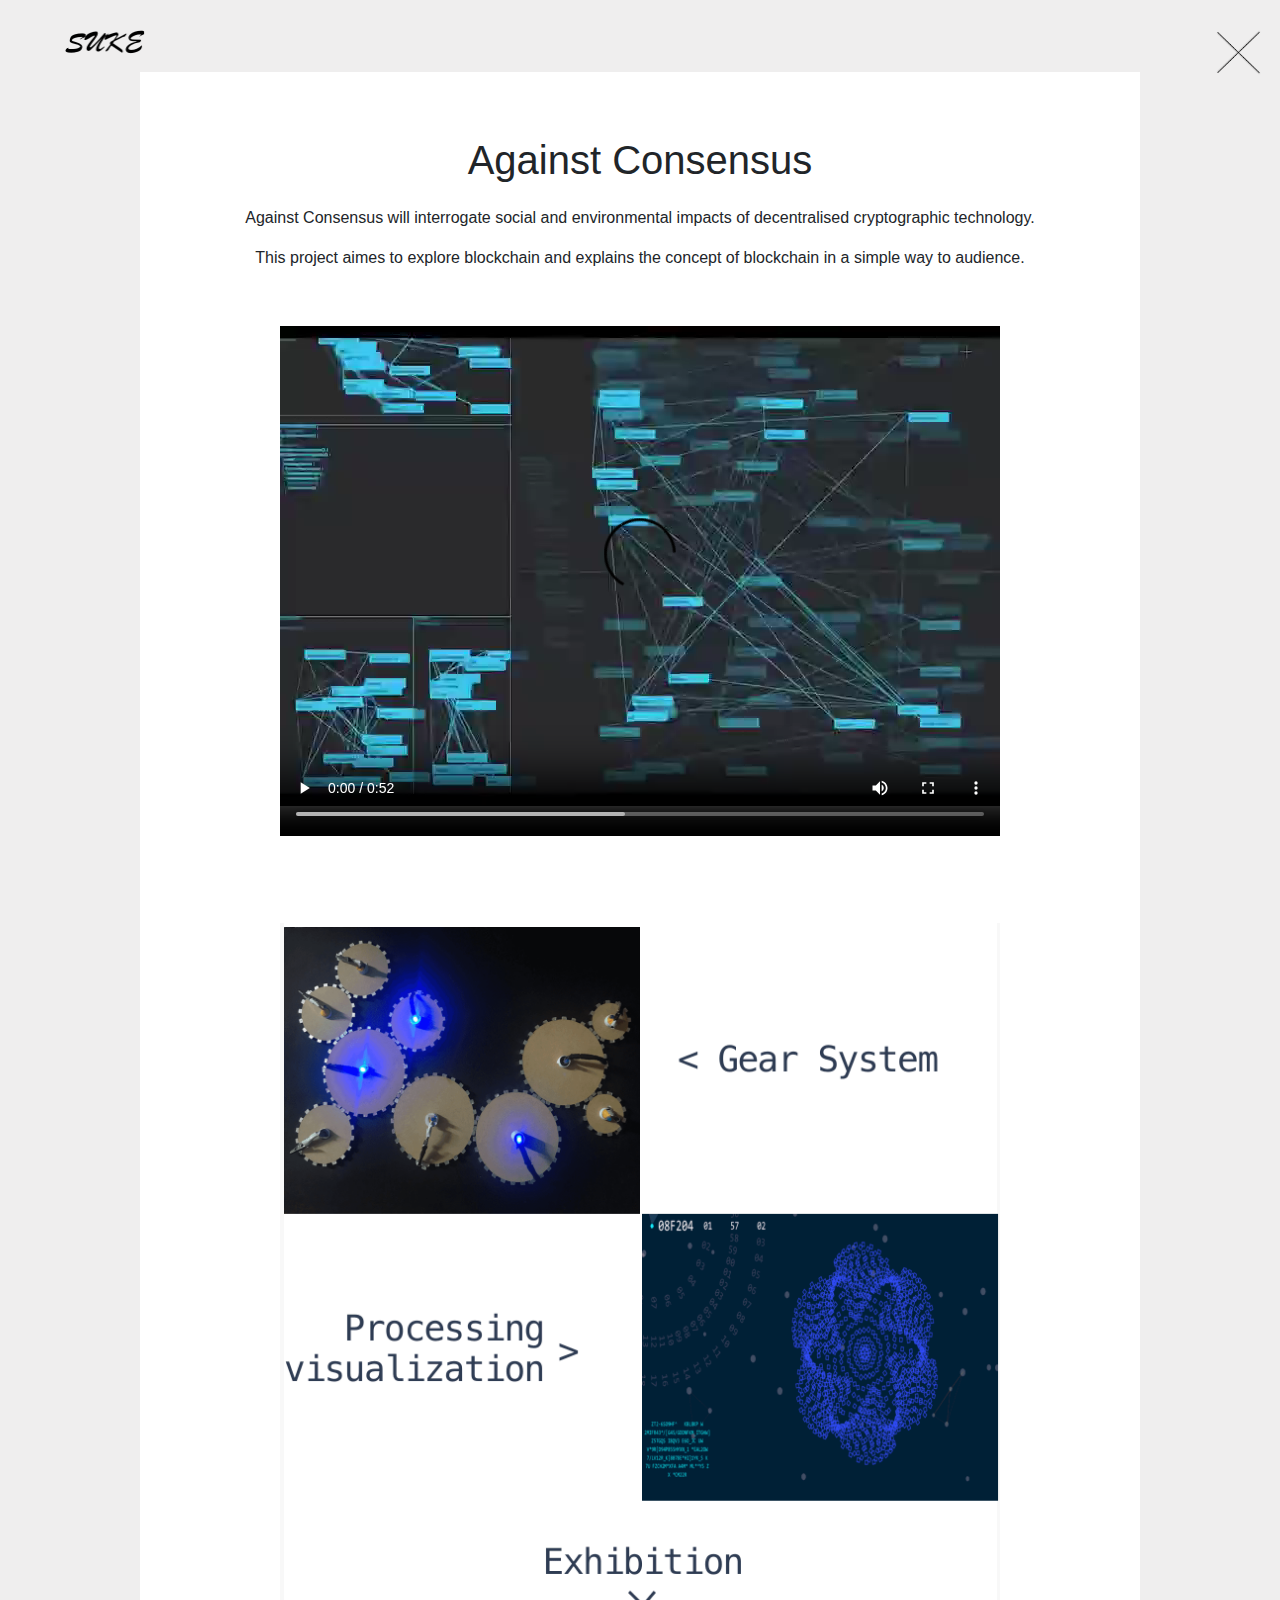
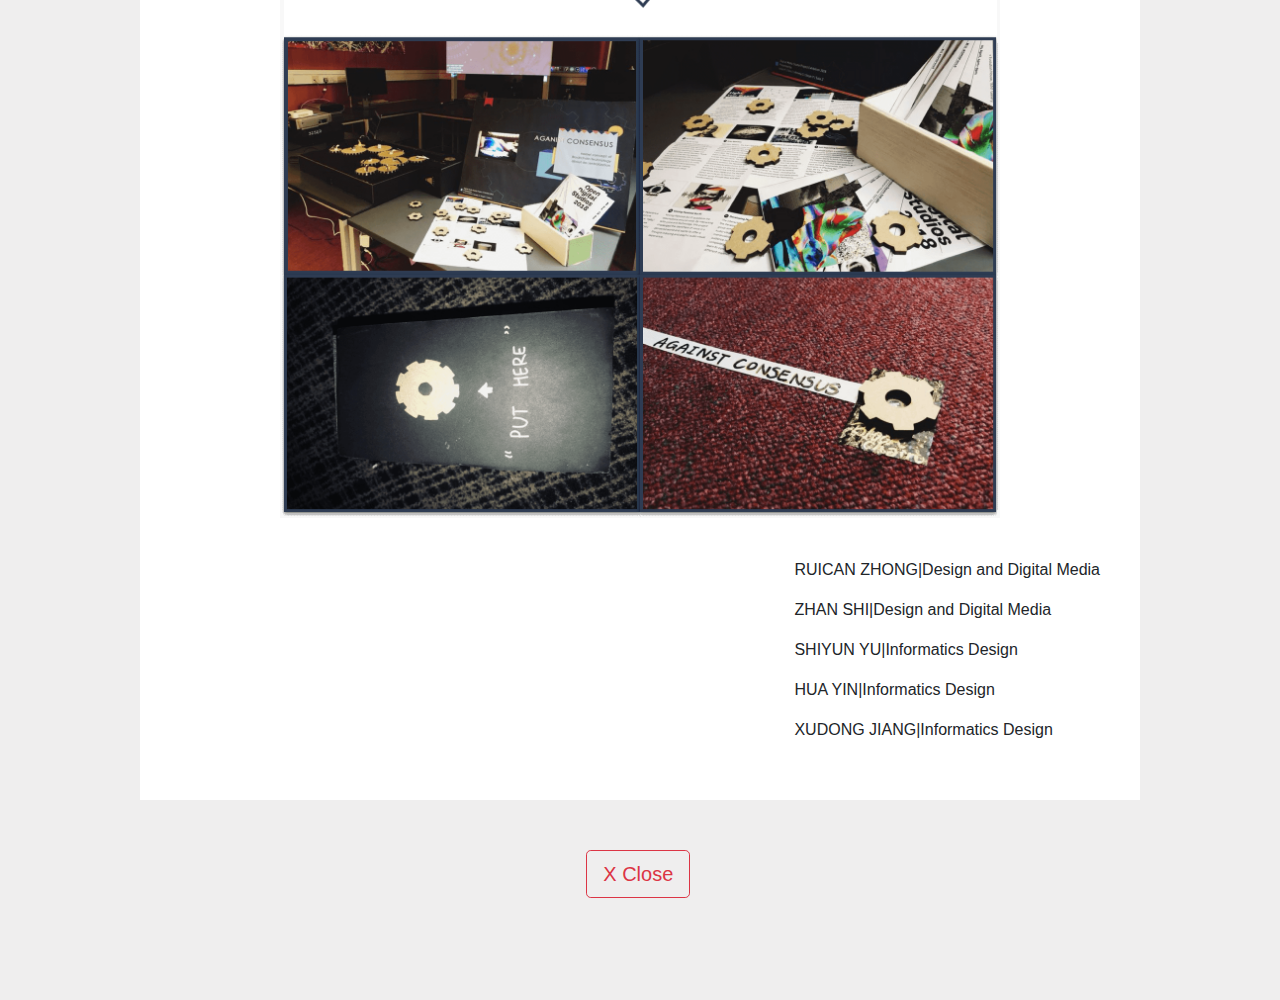
==== blockchain.html @ 9f629b91 "first commit" ====
<!DOCTYPE html>
<html>
	<head>
		<meta charset="UTF-8">
		<title>BlockChain</title>
		<meta charset="utf-8" />
		<meta name="viewport" content="width=device-width, initial-scale=1, shrink-to-fit=no">
		<!--bootstrap CSS-->
		<link rel="stylesheet" href="css/bootstrap.min.css" >
		<link rel="stylesheet" href="css/blockchainStyle.css">		
	</head>
	<body>
		<div class="container-fluid outside">
			<!--			navigation-->
			<div class="top">
			<div class="row" id="navigation">
				<div class="col-1">
					<img src="img/SUKE.png" alt="logo" width="80px" style="margin-top: 20px; margin-left: 50px;"/>					
				</div>  
				<div class="col-1 offset-10">
					<a href="index.html"><img src="img/cross.png" alt="cross" width="45px" style="margin-top: 20px;"/> </a>
				</div>
			</div>
			</div>
<!--			content-->			
			<div class="container inside">
				<div class="row justify-content-center">
					<p class="ffortune">Against Consensus</p>
				</div>
				<div class="row justify-content-center">
							<p>Against Consensus will interrogate social and environmental impacts of decentralised cryptographic technology.</p>
							<p>This project aimes to explore blockchain and explains the concept of blockchain in a simple way to audience.</p>
				</div>
							

				<div class="row justify-content-center">
					
					
					<div class="fortune" >
						<video width="720" height="540" controls autoplay>
							<source src="img/DMSP.mp4" type="video/mp4">
                         your broswer do not support the video
						</video>
					</div>
					
					
				</div>
				
				<div class="row justify-content-center">
					<div class="structure" >
					<img src="img/against.png" width="720px"/>
					</div>
				</div>
				<div class="row justify-content-end">
					<div class="Infor" >
					<p>RUICAN ZHONG|Design and Digital Media</p>
					<p>ZHAN SHI|Design and Digital Media</p>
					<p>SHIYUN YU|Informatics Design</p>
					<p>HUA YIN|Informatics Design</p>
					<p>XUDONG JIANG|Informatics Design</p>
					</div>
				</div>
			
			</div>
			<div class="row end">
				<div class="col-2 offset-5">					
				<a href="index.html"><button type="button" class="btn btn-outline-danger btn-lg">X Close</button></a>
				</div>
				</div>	
			
		</div>
		
	</body>
</html>
---- css/blockchainStyle.css ----
.outside{
	height: 2600px;
	width: 100%;
	background-color:#EFEEEE;	
}
.top{
	height: 72px;
	position: fixed;
	width: 100%;
	background-color:#EFEEEE ;
}
#navigation{
	padding-top: 10px;
}
.inside{
padding-top: 100px;	
height: 2400px;
width: 1000px;
background-color: #FFFFFF;
}
.ffortune{
	margin-top: 30px;
	font-size: 40px;
}
.fortune{
	margin-top: 10px;
}
.structure{
	margin-top: 80px;
}
.end{
	margin-top: 50px;
	margin-left: 50px;	
}
.Infor{
	margin-top: 40px;
	margin-right: 40px;
}
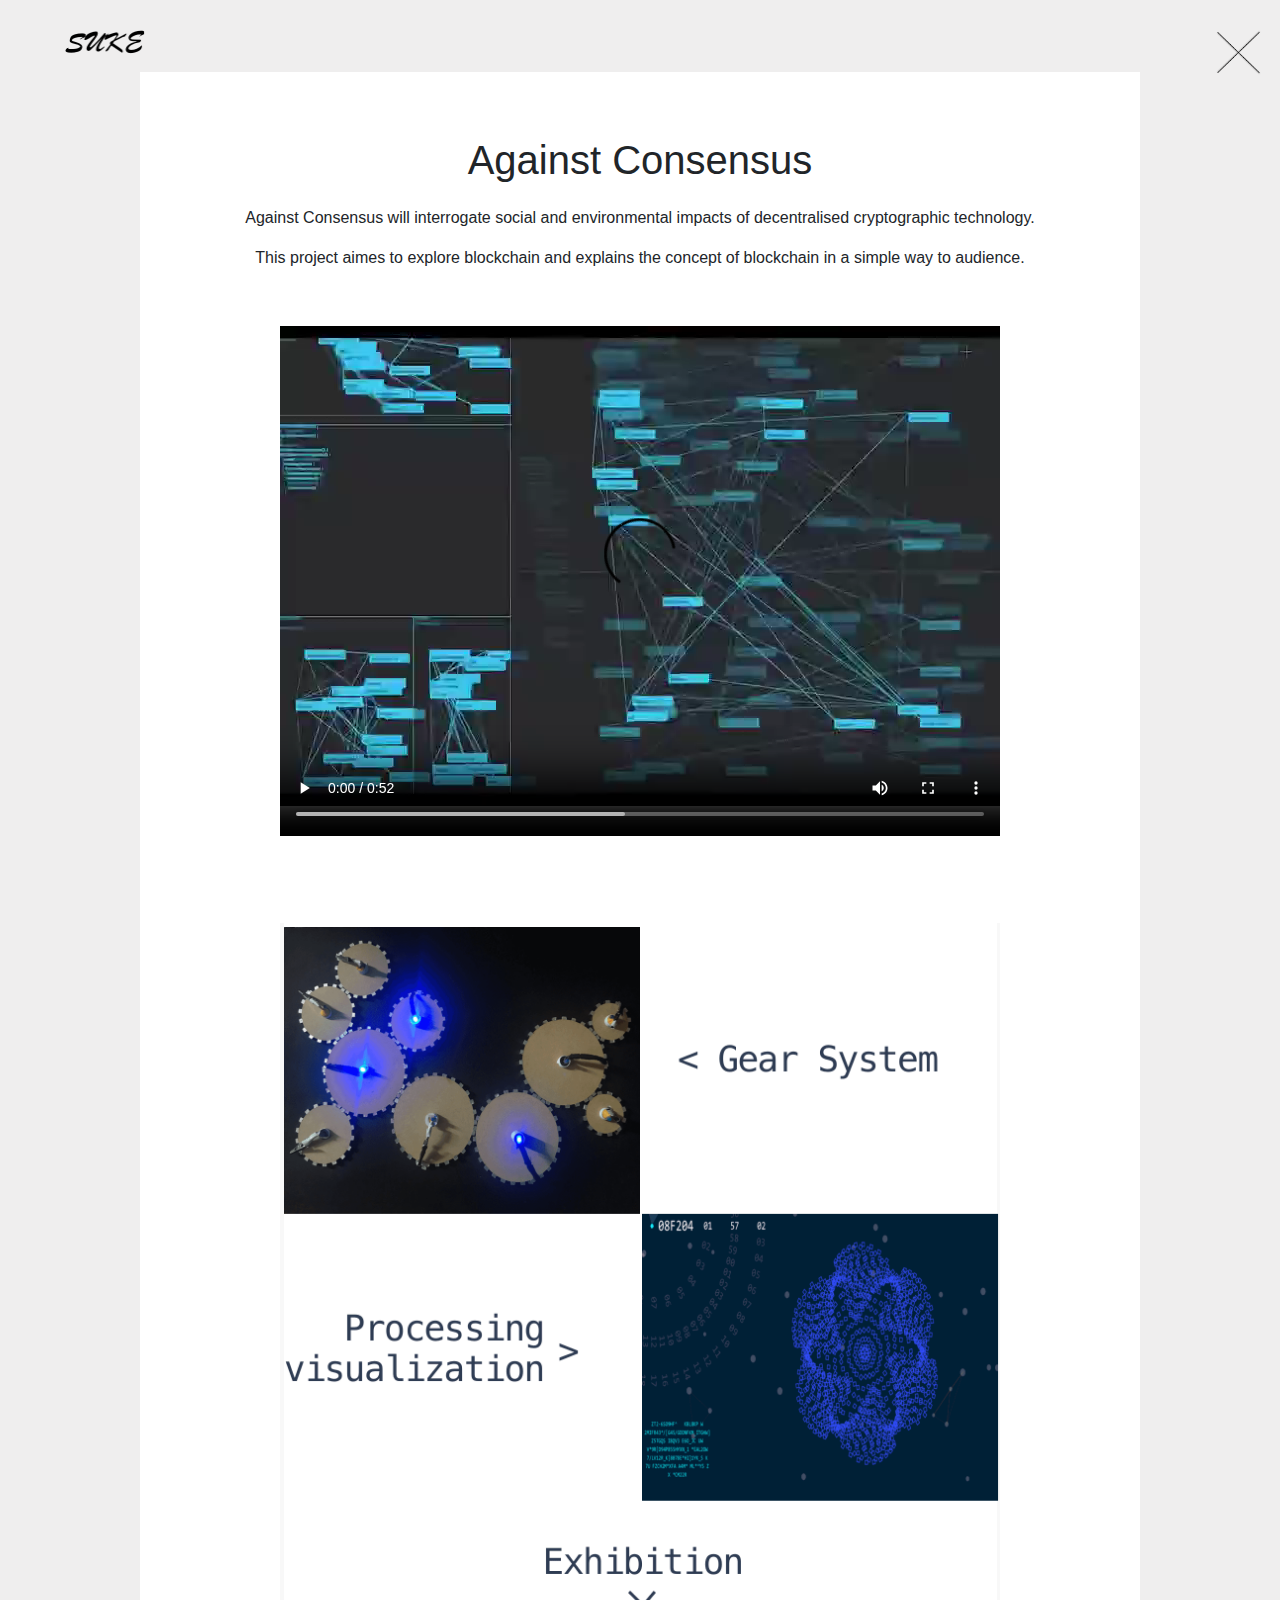
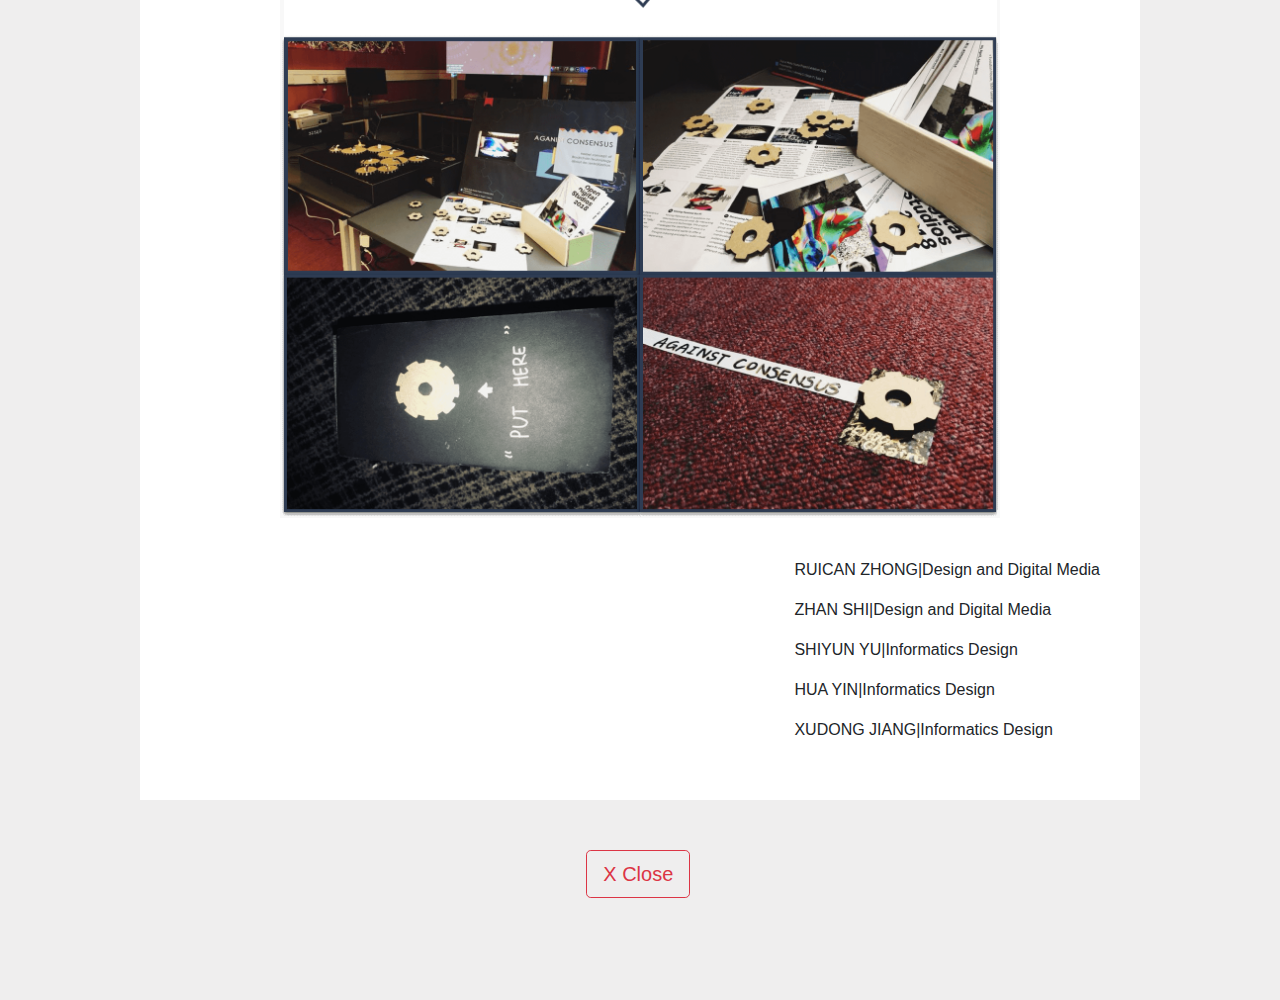
==== commit 4477521f: "Update blockchain.html" ====
--- a/blockchain.html
+++ b/blockchain.html
@@ -6,8 +6,8 @@
 		<meta charset="utf-8" />
 		<meta name="viewport" content="width=device-width, initial-scale=1, shrink-to-fit=no">
 		<!--bootstrap CSS-->
-		<link rel="stylesheet" href="css/bootstrap.min.css" >
-		<link rel="stylesheet" href="css/blockchainStyle.css">		
+		<link rel="stylesheet" href="https://sukezhong.github.io/css/bootstrap.min.css" >
+		<link rel="stylesheet" href="https://sukezhong.github.io/css/blockchainStyle.css">		
 	</head>
 	<body>
 		<div class="container-fluid outside">
@@ -71,4 +71,4 @@
 		</div>
 		
 	</body>
-</html>+</html>
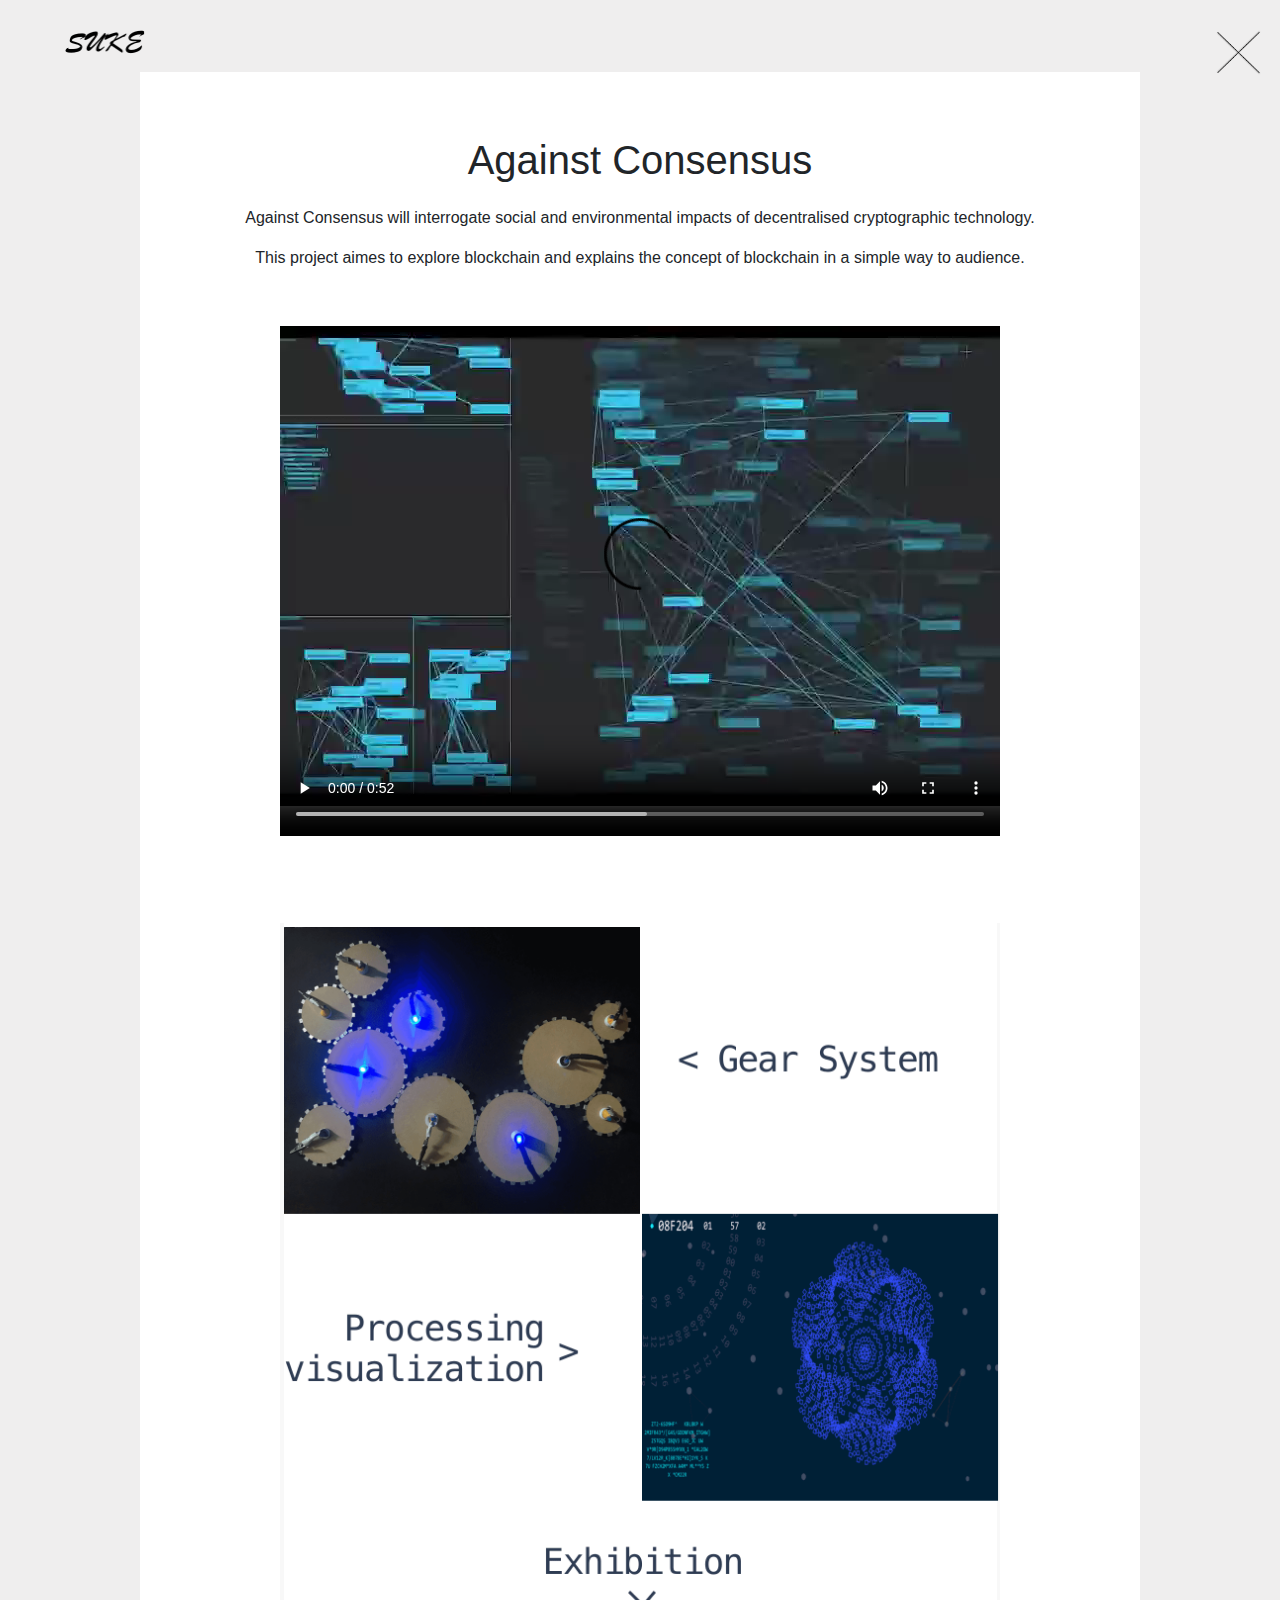
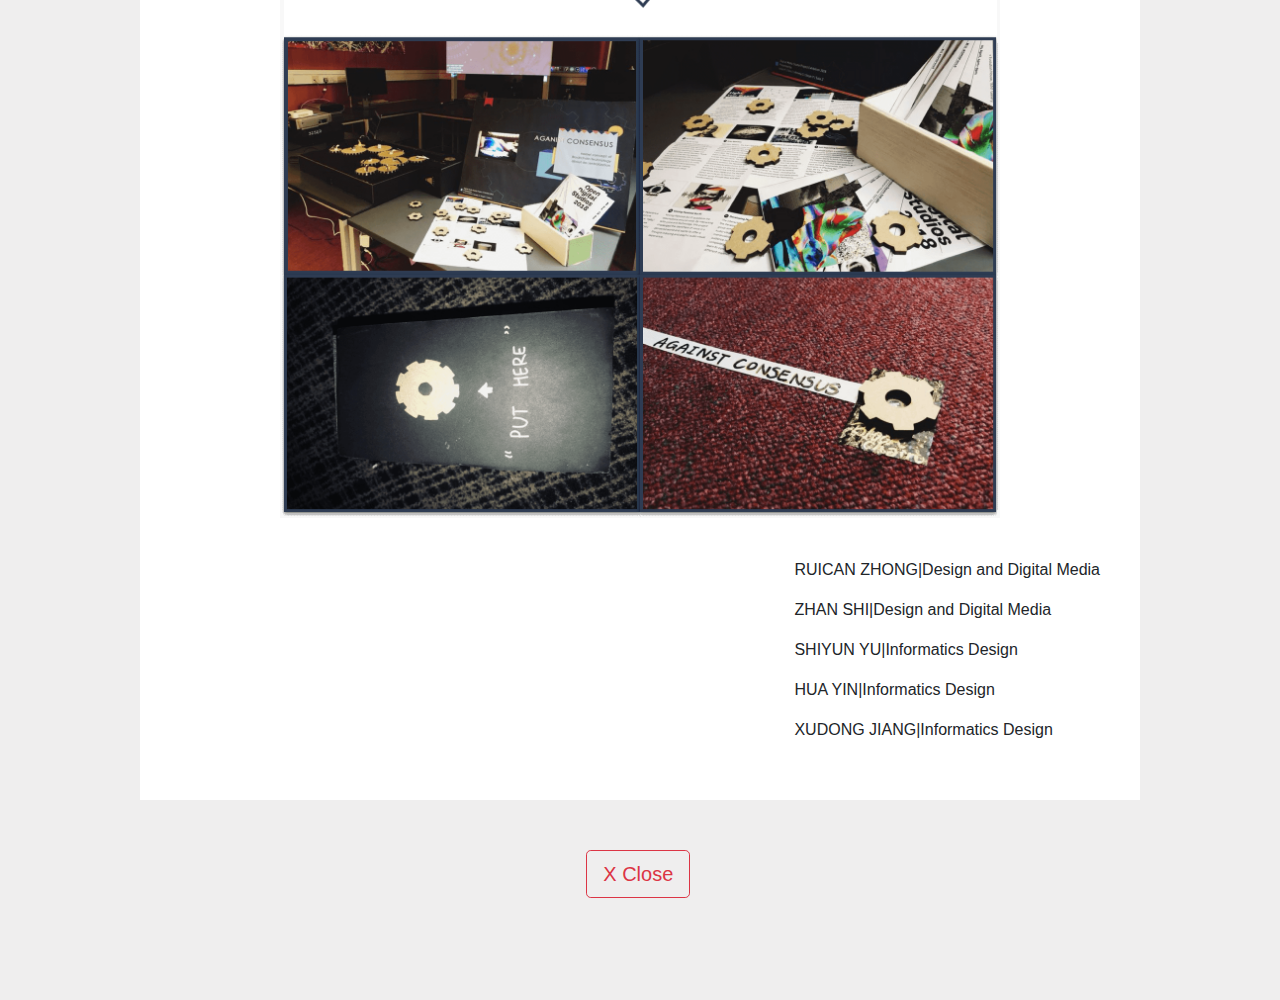
==== commit fc02327e: "webp js" ====
--- a/blockchain.html
+++ b/blockchain.html
@@ -7,7 +7,12 @@
 		<meta name="viewport" content="width=device-width, initial-scale=1, shrink-to-fit=no">
 		<!--bootstrap CSS-->
 		<link rel="stylesheet" href="https://sukezhong.github.io/css/bootstrap.min.css" >
-		<link rel="stylesheet" href="https://sukezhong.github.io/css/blockchainStyle.css">		
+        <link rel="stylesheet" href="https://sukezhong.github.io/css/blockchainStyle.css">	
+        
+        <script>(function(){var WebP=new Image();WebP.onload=WebP.onerror=function(){
+            if(WebP.height!=2){var sc=document.createElement('script');sc.type='text/javascript';sc.async=true;
+            var s=document.getElementsByTagName('script')[0];sc.src='js/webpjs-0.0.2.min.js';s.parentNode.insertBefore(sc,s);}};
+            WebP.src='[data-uri]';})();</script>
 	</head>
 	<body>
 		<div class="container-fluid outside">
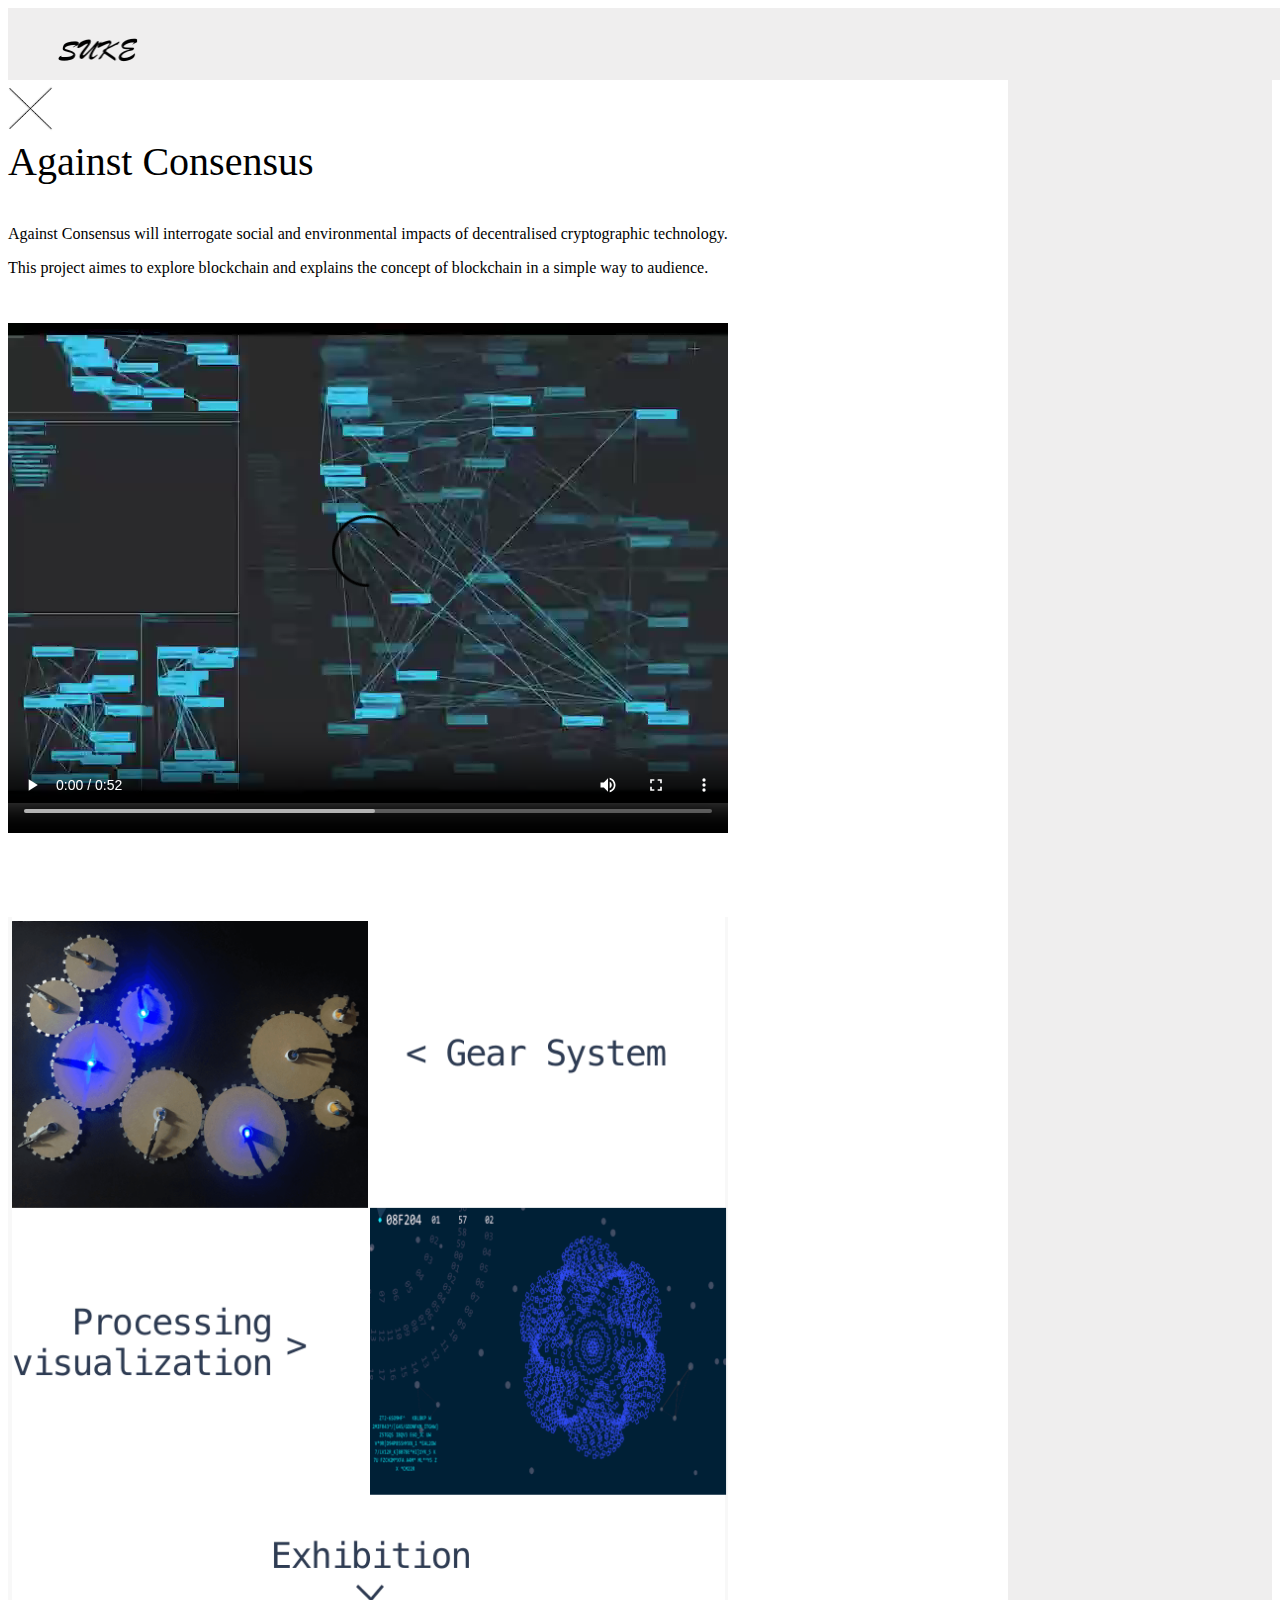
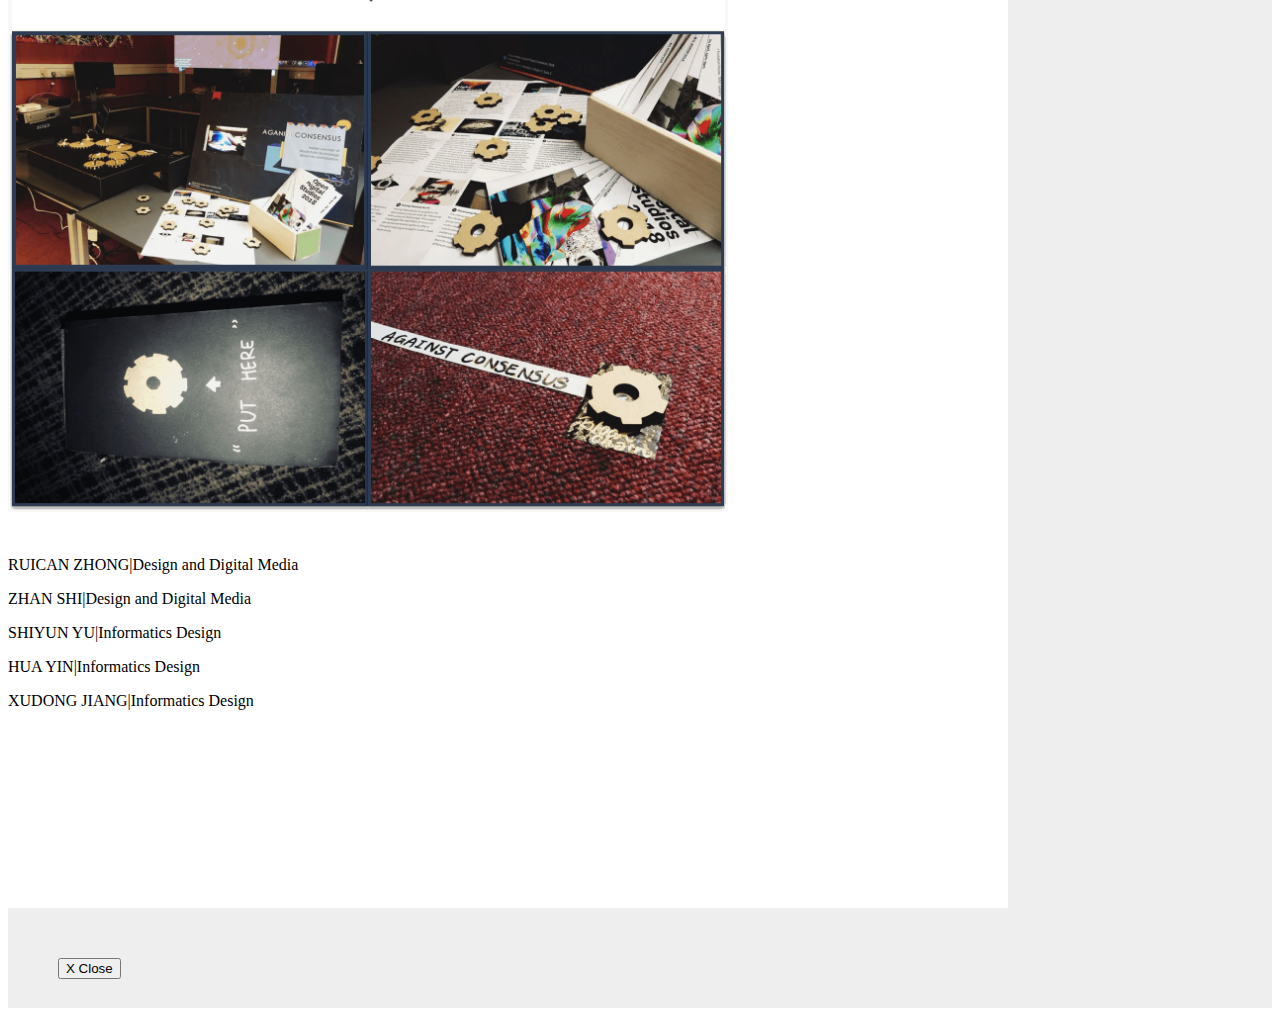
==== commit ba53abf4: "use bootstrap cdn" ====
--- a/blockchain.html
+++ b/blockchain.html
@@ -6,7 +6,8 @@
 		<meta charset="utf-8" />
 		<meta name="viewport" content="width=device-width, initial-scale=1, shrink-to-fit=no">
 		<!--bootstrap CSS-->
-		<link rel="stylesheet" href="https://sukezhong.github.io/css/bootstrap.min.css" >
+        <!-- <link rel="stylesheet" href="https://sukezhong.github.io/css/bootstrap.min.css" > -->
+        <link href="https://lib.baomitu.com/twitter-bootstrap/4.1.3/css/bootstrap.min.css" rel="stylesheet">
         <link rel="stylesheet" href="https://sukezhong.github.io/css/blockchainStyle.css">	
         
         <script>(function(){var WebP=new Image();WebP.onload=WebP.onerror=function(){
